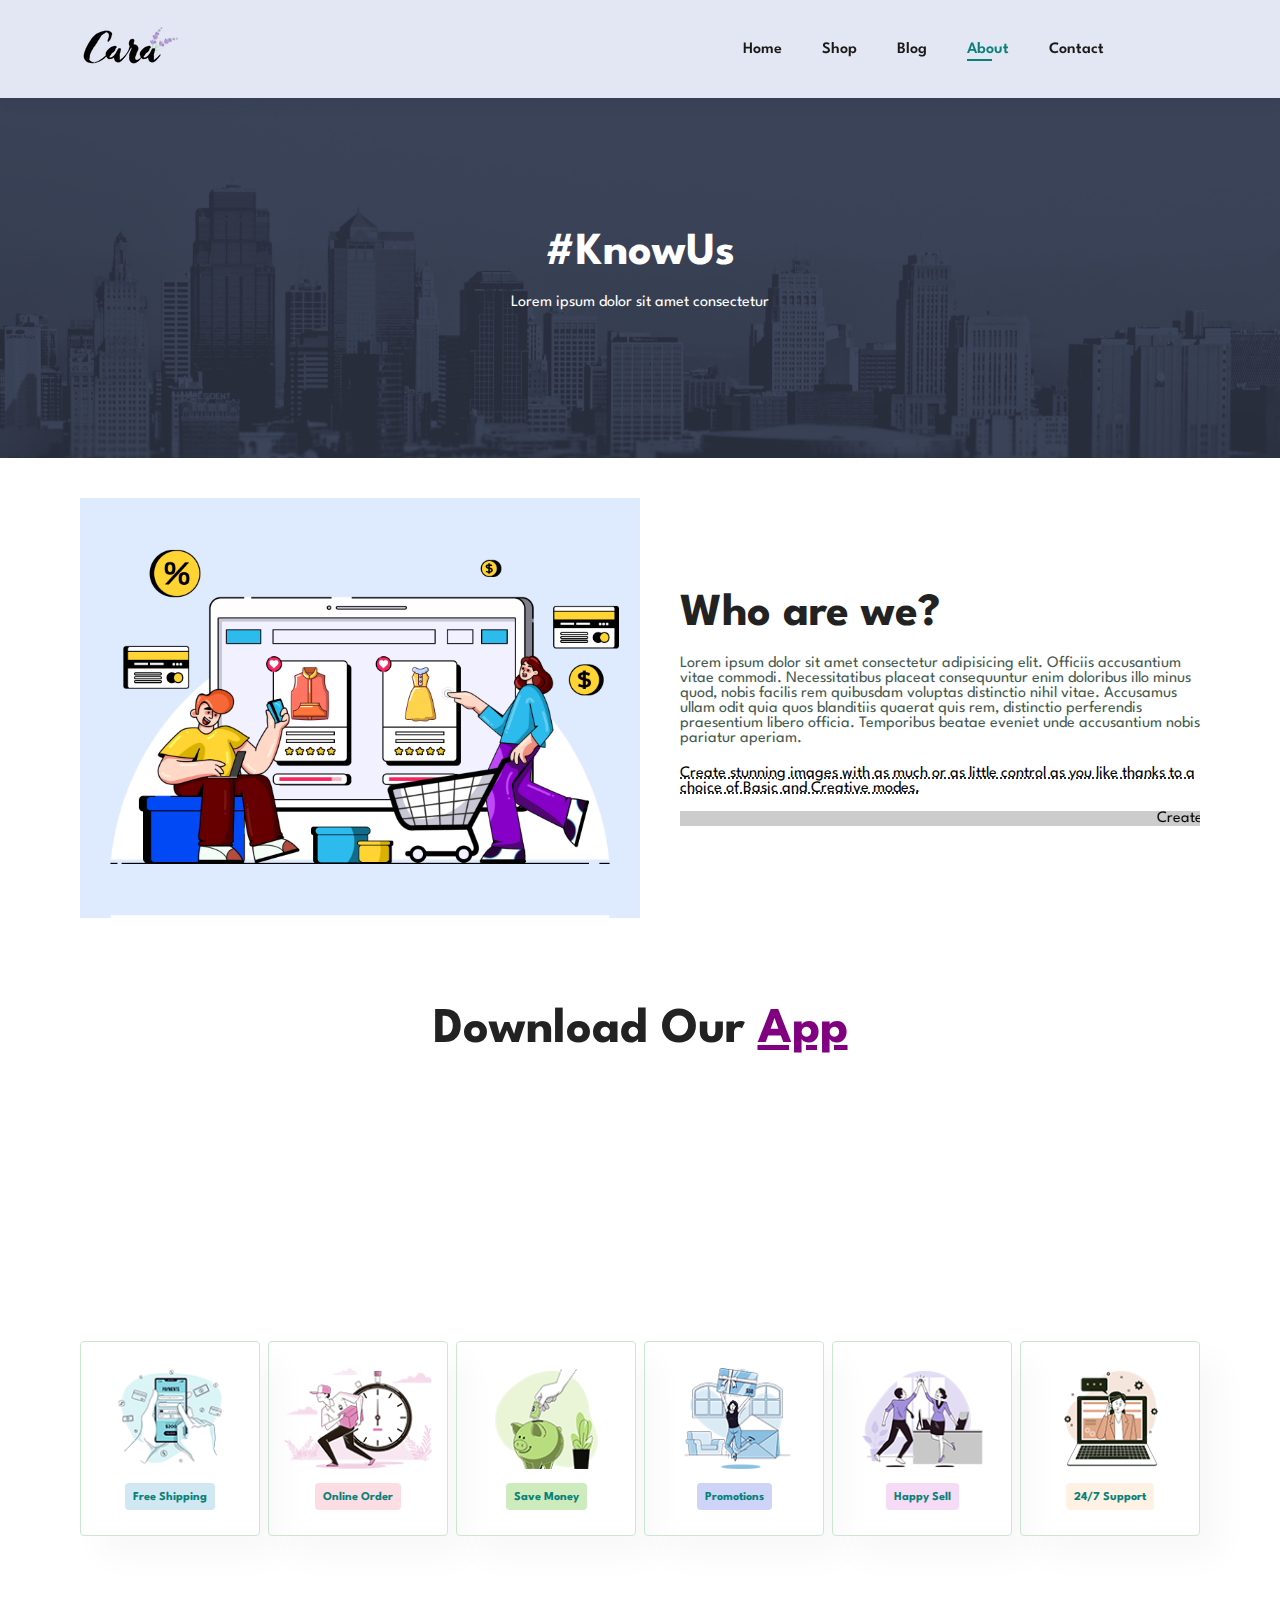
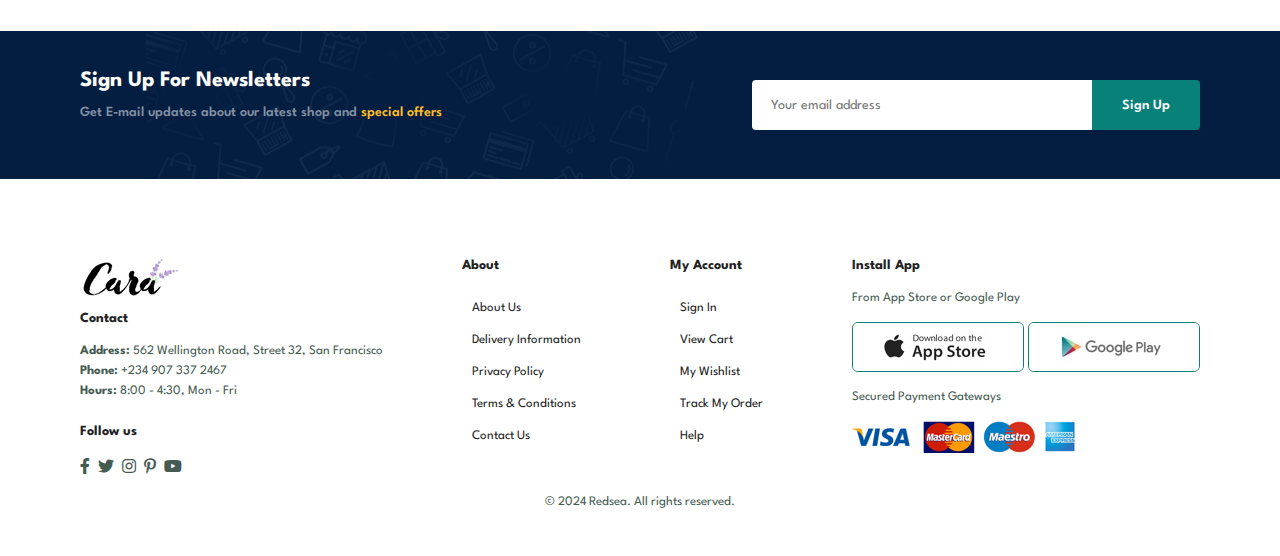
==== about.html @ 81f03ae6 "first-commit" ====
<!DOCTYPE html>
<html lang="en">

<head>
    <!-- for favicon -->
    <link rel="shortcut icon" href="images/logo.png" type="images">

    <meta charset="UTF-8">
    <meta http-equiv="X-UA-Compatible" content="IE=edge">
    <meta name="viewport" content="width=device-width, initial-scale=1.0">
    <title>E-Commerce Website | About</title>
    <link rel="stylesheet" href="https://pro.fontawesome.com/releases/v5.10.0/css/all.css" />

    <link rel="stylesheet" href="style.css">
</head>

<body>
    <section id="header">
        <a href="#"><img src="images/logo.png" class="logo" alt=""></a>

        <div>
            <ul id="navbar">
                <li><a href="index.html">Home</a></li>
                <li><a href="shop.html">Shop</a></li>
                <li><a href="blog.html">Blog</a></li>
                <li><a class="active" href="about.html">About</a></li>
                <li><a href="contact.html">Contact</a></li>
                <li id="lg-bag"><a href="cart.html"><i class="far fa-shopping-bag"></i></a></li>
                <a href="#" id="close"><i class="far fa-times"></i></a>
            </ul>
        </div>
        <div id="mobile">
            <a href="cart.html"><i class="far fa-shopping-bag"></i></a>
            <i id="bar" class="fas fa-outdent"></i>
        </div>
    </section>

    <section id="page-header" class="about-header">
        <h2>#KnowUs</h2>
        <p>Lorem ipsum dolor sit amet consectetur</p>        
    </section>

    <section id="about-head" class="section-p1">
        <img src="images/about/a6.jpg" alt="">
        <div>
            <h2>Who are we?</h2>
            <p>Lorem ipsum dolor sit amet consectetur adipisicing elit. Officiis accusantium vitae commodi. Necessitatibus placeat consequuntur enim doloribus illo minus quod, nobis facilis rem quibusdam voluptas distinctio nihil vitae. Accusamus ullam odit quia quos blanditiis quaerat quis rem, distinctio perferendis praesentium libero officia. Temporibus beatae eveniet unde accusantium nobis pariatur aperiam.</p>

            <abbr title="">Create stunning images with as much or as little control as you like thanks to a choice of Basic and Creative modes.</abbr>

            <br><br>

            <marquee bgcolor="#ccc" loop="-1" scrollamount="5" width="100%">Create stunning images with as much or as little control as you like thanks to a choice of Basic and Creative modes.</marquee>
        </div>
    </section>

    <section id="about-app" class="section-p1">
        <h1>Download Our <a href="#">App</a></h1>
        <div class="video">
            <video autoplay muted loop src="images/about/1.mp4"></video>
        </div>
    </section>

    <section id="feature" class="section-p1">
        <div class="fe-box">
            <img src="images/features/f1.png" alt=""> 
            <h6>Free Shipping</h6>
        </div>
        <div class="fe-box">
            <img src="images/features/f2.png" alt=""> 
            <h6>Online Order</h6>
        </div>
        <div class="fe-box">
            <img src="images/features/f3.png" alt=""> 
            <h6>Save Money</h6>
        </div>
        <div class="fe-box">
            <img src="images/features/f4.png" alt=""> 
            <h6>Promotions</h6>
        </div>
        <div class="fe-box">
            <img src="images/features/f5.png" alt=""> 
            <h6>Happy Sell</h6>
        </div>
        <div class="fe-box">
            <img src="images/features/f6.png" alt=""> 
            <h6>24/7 Support</h6>
        </div>
    </section>

    <section id="newsletter" class="section-p1 section-m1">
        <div class="newstext">
            <h4>Sign Up For Newsletters</h4>
            <p>Get E-mail updates about our latest shop and <span>special offers</span></p>
        </div>
        <div class="form">
            <input type="email" placeholder="Your email address">
            <button class="normal">Sign Up</button>
        </div>
    </section>

    <footer class="section-p1">
        <div class="col">
            <img class="logo" src="images/logo.png" alt="">
            <h4>Contact</h4>
            <p><strong>Address:</strong> 562 Wellington Road, Street 32, San Francisco</p>
            <p><strong>Phone:</strong> +234 907 337 2467</p>
            <p><strong>Hours:</strong> 8:00 - 4:30, Mon - Fri</p>
            <div class="follow">
                <h4>Follow us</h4>
                <div class="icon">
                    <i class="fab fa-facebook-f"></i>
                    <i class="fab fa-twitter"></i>
                    <i class="fab fa-instagram"></i>
                    <i class="fab fa-pinterest-p"></i>
                    <i class="fab fa-youtube"></i>
                </div>
            </div>
        </div>
        <div class="col">
            <h4>About</h4>
            <a href="#">About Us</a>
            <a href="#">Delivery Information</a>
            <a href="#">Privacy Policy</a>
            <a href="#">Terms & Conditions</a>
            <a href="#">Contact Us</a>
        </div>
        <div class="col">
            <h4>My Account</h4>
            <a href="#">Sign In</a>
            <a href="#">View Cart</a>
            <a href="#">My Wishlist</a>
            <a href="#">Track My Order</a>
            <a href="#">Help</a>
        </div>
        <div class="col install">
            <h4>Install App</h4>
            <p>From App Store or Google Play</p>
            <div class="row">
                <img src="images/pay/app.jpg" alt="">
                <img src="images/pay/play.jpg" alt="">
            </div>
            <p>Secured Payment Gateways </p>
            <img src="images/pay/pay.png" alt="">
        </div>
        <div class="copyright">
            <p>&copy; 2024 Redsea. All rights reserved.</p>
        </div>
    </footer>

    <script src="script.js"></script>
</body>

</html>
---- style.css ----
@import url("https://fonts.googleapis.com/css2?family=Spartan:wght@100;200;300;400;500;600;700;800;900&display=swap");
* {
  margin: 0;
  padding: 0;
  box-sizing: border-box;
  font-family: "Spartan", sans-serif;
}

html {
  scroll-behavior: smooth;
}

/* Global Styles */

h1 {
  font-size: 50px;
  line-height: 64px;
  color: #222;
}

h2 {
  font-size: 46px;
  line-height: 54px;
  color: #222;
}

h4 {
  font-size: 20px;
  color: #222;
}

h6 {
  font-weight: 700;
  font-size: 12px;
}

p {
  font-size: 16px;
  color: #465b52;
  margin: 15px 0 20px 0;
}

.section-p1 {
  padding: 40px 80px;
}

button.normal{
  font-size: 14px;
  font-weight: 600;
  padding: 15px 30px;
  color: black;
  background-color: white;
  border-radius: 4px;
  cursor: pointer;
  border: none;
  outline: none;
  transition: 0.2s;
}

button.white{
  font-size: 13px;
  font-weight: 600;
  padding: 11px 18px;
  color: #fff;
  background-color: transparent;
  cursor: pointer;
  border: 1px solid #fff;
  outline: none;
  transition: 0.2s;
}

.section-m1 {
  margin: 40px 0;
}

body {
  width: 100%;
}

/* Header Start */

#header{
  display: flex;
  align-items: center;
  justify-content: space-between;
  /* top and bottom, left and right */
  padding: 20px 80px;
  background-color: #E3E6F3;
  /* horizontal, vertical, radius and color */
  box-shadow: 0 5px 15px rgba(0, 0, 0, 0.06);
  z-index: 999;
  position: sticky;
  top: 0;
  left: 0;
}

#navbar{
  display: flex;
  align-items: center;
  justify-content: center;
  list-style: none;
  margin: 20px;
}

#navbar li{
  list-style: none;
  padding: 0 20px;
  position: relative;
}

#navbar li a{
  text-decoration: none;
  font-size: 16px;
  font-weight: 600;
  color: #1a1a1a;
  transition: 0.3s ease;
}

#navbar li a:hover,
#navbar li a.active {
  color: #088178;
}

/* you can use this for the underline
#navbar li a:hover,
#navbar li a.active {
  color: #088178;
  text-decoration: underline;
  text-underline-offset: 0.4em;
} */

#navbar li a.active::after, #navbar li a:hover::after{
  content: "";
  width: 30%;
  height: 2px;
  background: #088178;
  position: absolute;
  bottom: -4px;
  left: 20px;
}

#mobile{
  display: none;
  align-items: center;
}

#close{
  display: none;
}

/* Home Page */
#hero{
  background-image: url("images/hero4.png");
  height: 90vh;
  width: 100%;
  background-size: cover;
  background-position: top 25% right 0;
  padding: 0 80px;
  display: flex;
  flex-direction: column;
  align-items: flex-start;
  justify-content: center;
}

#hero h4{
  padding-bottom: 15px;
}

#hero h1{
  color: #088178;
}

#hero button{
  background-image: url(images/button.png);
  background-color: transparent;
  color: #088178;
  border: none;
  /* top, right, bottom, left */
  padding: 14px 80px 14px 65px;
  background-repeat: no-repeat;
  cursor: pointer;
  font-weight: 700;
  font-size: 15px;
}
          /* features in home page */
#feature{
  display: flex;
  align-items: center;
  justify-content: space-between;
  flex-wrap: wrap;
}

#feature .fe-box{
  width: 180px;
  text-align: center;
  /* top and bottom, left and right */
  padding: 25px 15px;
  box-shadow: 20px 20px 34px rgba(0, 0, 0, 0.03);
  border: 1px solid #cce7d0;
  border-radius: 4px;
  margin: 15px 0;
}

#feature .fe-box:hover{
  box-shadow: 10px 10px 54px rgba(70, 62, 221, 0.1);
}

/* to make the pictures in the feature page responsive */
#feature .fe-box img{
  width: 100%;
  margin-bottom: 10px;
}

#feature .fe-box h6{
  display: inline-block;
  padding: 9px 8px 6px 8px;
  line-height: 1;
  border-radius: 4px;
  color: #088178;
  background-color: #d1e8f2;
}

#feature .fe-box:nth-child(2) h6{
  background-color: #fddde4;
}

#feature .fe-box:nth-child(3) h6{
  background-color: #cdebbc;
}

#feature .fe-box:nth-child(4) h6{
  background-color: #cdd4f8;
}

#feature .fe-box:nth-child(5) h6{
  background-color: #f6dbf6;
}

#feature .fe-box:nth-child(6) h6{
  background-color: #fff2e5;
}

          /* featured products in home page */
#product1{
  text-align: center;
}

#product1 .pro-container{
  display: flex;
  flex-wrap: wrap;
  justify-content: space-between;
  padding-top: 20px;
}

#product1 .pro{
  width: 23%;
  min-width: 250px;
  padding: 10px 12px;
  border: 1px solid #cce7d0;
  border-radius: 25px;
  cursor: pointer;
  box-shadow: 20px 20px 30px rgba(0, 0, 0, 0.02);
  margin: 15px 0;
  transition: 0.2s ease;
  position: relative;
}

#product1 .pro:hover{
  box-shadow: 20px 20px 30px rgba(0, 0, 0, 0.06);
}

#product1 .pro img{
  width: 100%;
  border-radius: 20px;
}

#product1 .pro .des{
  text-align: start;
  padding: 10px 0;
}

#product1 .pro .des span{
  color: #606063;
  font-size: 12px;
}

#product1 .pro .des h5{
  padding-top: 7px;
  color: #1a1a1a;
  font-size: 14px;
}

#product1 .pro .des i{
  font-size: 12px;
  color: rgb(243, 181, 25);
}

#product1 .pro .des h4{
  padding-top: 7px;
  font-size: 15px;
  font-weight: 700;
  color: #088178;
}

#product1 .pro .cart{
  width: 40px;
  height: 40px;
  line-height: 40px;
  border-radius: 50px;
  background-color: #e8f6ea;
  font-weight: 500;
  color: #088178;
  border: 1px solid #cce7d0;
  position: absolute;
  bottom: 20px;
  right: 10px;
}

          /* Banner in Home page */
#banner{
  display: flex;
  flex-direction: column;
  justify-content: center;
  align-items: center;
  text-align: center;
  background-image: url(images/banner/b2.jpg);
  width: 100%;
  height: 40vh;
  background-size: cover;
  background-position: center;
}

#banner h4{
  color: #fff;
  font-size: 16px;
}

#banner h2{
  color: #fff;
  font-size: 30px;
  padding: 10px 0;
}

#banner h2 span{
  color: #ef3636;
}

#banner button:hover{
  background-color: #088178;
  color: #fff;
}

          /* for the banners in the home page */
#sm-banner{
  display: flex;
  flex-direction: row;
  justify-content: space-between;
  flex-wrap: wrap;
}

#sm-banner .banner-box{
  display: flex;
  flex-direction: column;
  justify-content: center;
  align-items: flex-start;
  background-image: url(images/banner/b17.jpg);
  min-width: 650px;
  height: 50vh;
  background-size: cover;
  background-position: center;
  padding: 30px;
}

#sm-banner .banner-box2{
  background-image: url(images/banner/b10.jpg);
}

#sm-banner h4{
  color: #fff;
  font-size: 20px;
  font-weight: 300;
}

#sm-banner h2{
  color: #fff;
  font-size: 28px;
  font-weight: 800;
}

#sm-banner span{
  color: #fff;
  font-size: 14px;
  font-weight: 500;
  padding-bottom: 15px;
}

#sm-banner .banner-box:hover button{
  background-color: #088178;
  border: 1px solid #088178;
}

#banner3{
  display: flex;
  justify-content: space-between;
  flex-wrap: wrap;
  padding: 0 80px;
  text-align: center;
}

#banner3 .banner-box{
  display: flex;
  flex-direction: column;
  justify-content: center;
  align-items: flex-start;
  background-image: url(images/banner/b7.jpg);
  min-width: 30%;
  height: 30vh;
  background-size: cover;
  background-position: center;
  padding: 20px;
  margin-bottom: 20px;
}

#banner3 .banner-box2{
  background-image: url(images/banner/b4.jpg);
}

#banner3 .banner-box3{
  background-image: url(images/banner/b18.jpg);
}

#banner3 h2{
  color: #fff;
  font-weight: 900;
  font-size: 22px;
}

#banner3 h3{
  color: #ec544e;
  font-weight: 800;
  font-size: 15px;
}

#newsletter{
  display: flex;
  justify-content: space-between;
  flex-wrap: wrap;
  align-items: center;
  background-image: url(images/banner/b14.png);
  background-repeat: no-repeat;
  background-position: 20% 30%;
  background-color: #041e42;
}

#newsletter h4{
  font-size: 22px;
  font-weight: 700;
  color: #fff;
}

#newsletter p{
  font-size: 14px;
  font-weight: 600;
  color: #818ea0;
}

#newsletter p span{
  color: #ffbd27;
}

#newsletter .form{
  display: flex;
  width: 40%;
}

#newsletter .form input{
  height: 3.125rem;
  padding: 0 1.25em;
  font-size: 14px;
  width: 100%;
  border: 1px solid transparent;
  border-radius: 4px;
  outline: none;
  border-top-right-radius: 0;
  border-bottom-right-radius: 0;
}

#newsletter button{
  background-color: #088178;
  color: #fff;
  white-space: nowrap;
  border-top-left-radius: 0;
  border-bottom-left-radius: 0;
}

#newsletter button:hover{
  background-color: #fff;
  color: #088178;
}

footer{
  display: flex;
  flex-wrap: wrap;
  justify-content: space-between;
}

footer .col{
  display: flex;
  flex-direction: column;
  align-items: flex-start;
  margin-bottom: 20px;
}

footer .logo{
  margin-bottom: 13px;
}

footer h4{
  font-size: 14px;
  padding-bottom: 20px;
}

footer p{
  font-size: 13px;
  margin: 0 0 8px 0;
}

footer a{
  font-size: 13px;
  text-decoration: none;
  color: #222;
  margin: 10px;
}

footer .follow{
  margin-top: 20px;
}

footer .follow i{
  color: #465b52;
  padding-right: 4px;
  cursor: pointer;
}

footer .follow .icon{
  position: relative;
}

footer .follow .icon img{
  position: absolute;
  top: -3px;
  left: 83px;
  width: 22px;
}

footer .install .row img{
  border: 1px solid #088178;
  border-radius: 6px;
}

footer .install img{
  margin: 10px 0 15px 0;
}

footer .follow i:hover,
footer a:hover{
  color: #088178;
}

footer .copyright{
  width: 100%;
  text-align: center;
}

/* Shop Page */
#page-header{
  background-image: url(images/banner/b1.jpg);
  width: 100%;
  height: 40vh;
  background-size: cover;
  display: flex;
  justify-content: center;
  align-items: center;
  flex-direction: column;
  padding: 14px;
}

#page-header h2,
#page-header p{
  color: #fff;
}

#pagination{
  text-align: center;
}

#pagination a{
  text-decoration: none;
  background-color: #088178;
  padding: 15px 20px;
  border-radius: 4px;
  color: #fff;
  font-weight: 600;
}

#pagination a i{
  font-size: 16px;
  font-weight: 600;
}

/* Single Product */
#prodetails{
  display: flex;
  margin-top: 20px;
}

#prodetails .single-pro-image{
  width: 40%;
  margin-right: 50px;
}

.small-img-group{
  display: flex;
  justify-content: space-between;
}

.small-img-col{
  flex-basis: 24%;
  cursor: pointer;
}

#prodetails .single-pro-details{
  width: 50%;
  padding-top: 30px;
}

#prodetails .single-pro-details h4{
  padding: 40px 0 20px 0;
}

#prodetails .single-pro-details h2{
  font-size: 26px;
}

#prodetails .single-pro-details select{
  display: block;
  padding: 5px 10px;
  margin-bottom: 10px;
}

#prodetails .single-pro-details input{
  width: 50px;
  height: 47px;
  padding-left: 10px;
  font-size: 16px;
  margin-right: 10px;
}

#prodetails .single-pro-details input:focus{
  outline: none;
}

#prodetails .single-pro-details button{
  background-color: #088178;
  color: #fff;
}

#prodetails .single-pro-details span{
  line-height: 25px;
}

/* blog page */
#page-header.blog-header{
  background-image: url("images/banner/b19.jpg");
}

#blog{
  padding: 150px 150px 0 150px;
}

#blog .blog-box{
  display: flex;
  align-items: center;
  width: 100%;
  position: relative;
  padding-bottom: 90px;
}

#blog .blog-box .blog-img{
  width: 50%;
  margin-right: 40px;
}

#blog img{
  width: 100%;
  height: 300px;
  object-fit: cover;
}

#blog .blog-box .blog-details{
  width: 50%;
}

#blog .blog-box .blog-details a{
  text-decoration: none;
  font-size: 11px;
  color: #000;
  font-weight: 700;
  position: relative;
  transition: 0.3s;
}

          /* drawing a line */
#blog .blog-box .blog-details a::after{
  content: "";
  width: 50px;
  height: 1px;
  background: #000;
  position: absolute;
  top: 4px;
  right: -60px;
}

#blog .blog-box .blog-details a:hover::after{
  background-color: #088178;
}

#blog .blog-box .blog-details a:hover{
  color: #088178;
}

#blog .blog-box h1{
  position: absolute;
  top: -40px;
  left: 0;
  font-size: 70px;
  font-weight: 700;
  color: #c9cbce;
  z-index: -9;
}

/* About Page */
#page-header.about-header{
  background-image: url("images/about/banner.png");
}

#about-head{
  display: flex;
  align-items: center;
}

#about-head img{
  width: 50%;
  height: auto;
}

#about-head div{
  padding-left: 40px;
}

#about-app{
  text-align: center;
}

#about-app a{
  color: purple;
}

#about-app .video{
  width: 70%;
  height: 100%;
  margin: 30px auto 0 auto;
}

#about-app .video video{
  width: 100%;
  height: 100%;
  border-radius: 20px;
}

/* Contact Page */
#contact-details{
  display: flex;
  align-items: center;
  justify-content: space-between;
}

#contact-details .details{
  width: 40%;
}

#contact-details .details span,
#form-details form span{
  font-size: 12px;
}

#contact-details .details h2, 
#form-details form h2{
  font-size: 26px;
  line-height: 35px;
  padding: 20px 0;
}

#contact-details .details h3{
  font-size: 16px;
  padding-bottom: 15px;
}

#contact-details .details li{
  list-style: none;
  display: flex;
  padding: 10px 0;
}

#contact-details .details li i{
  font-size: 14px;
  padding-right: 22px;
}

#contact-details .details li p{
  margin: 0;
  font-size: 14px;
}

#contact-details .map{
  width: 55%;
  height: 400px;
}

#contact-details .map iframe{
  width: 100%;
  height: 100%;
}

#form-details{
  display: flex;
  justify-content: space-between;
  margin: 30px;
  padding: 80px;
  border: 1px solid #e1e1e1;
}

#form-details form{
  width: 65%;
  display: flex;
  flex-direction: column;
  align-items: flex-start;
}

#form-details form input,
#form-details form textarea{
  width: 100%;
  padding: 12px 15px;
  outline: none;
  margin-bottom: 20px;
  border: 1px solid #e1e1e1;
}

#form-details form button{
  background-color: #088178;
  color: #fff;
}

#form-details .people div{
  padding-bottom: 25px;
  display: flex;
  align-items: flex-start;
}

#form-details .people div img{
  width: 65px;
  height: 65px;
  object-fit: cover;
  margin-right: 15px;
  border-radius: 50px;
}

#form-details .people div p{
  margin: 0;
  font-size: 13px;
  line-height: 25px;
}

#form-details .people div p span{
  display: block;
  font-size: 16px;
  font-weight: 600;
  color: #000;
}

/* Cart Page */

/* To add a slider */
#cart{
  overflow-x: auto;
}

#cart table{
  width: 100%;
  border-collapse: collapse;
  table-layout: fixed;
  white-space: nowrap;
}

#cart table img{
  width: 70px;
}

#cart table td:nth-child(1){
  width: 100px;
  text-align: center;
}

#cart table td:nth-child(2){
  width: 150px;
  text-align: center;
}

#cart table td:nth-child(3){
  width: 250px;
  text-align: center;
}

#cart table td:nth-child(4),
#cart table td:nth-child(5),
#cart table td:nth-child(6){
  width: 150px;
  text-align: center;
}

#cart table td:nth-child(5) input{
  width: 70px;
  padding: 10px 5px 10px 15px;
}

#cart table thead{
  border: 1px solid #e2e9e1;
  border-left: none;
  border-right: none;
}

#cart table thead td{
  font-weight: 700;
  text-transform: uppercase;
  font-size: 13px;
  padding: 18px 0;
}

#cart table tbody tr td{
  padding-top: 15px;
}

#cart table tbody td{
  font-size: 13px;
}

#cart-add{
  display: flex;
  flex-wrap: wrap;
  justify-content: space-between;
}

#cart-add #coupon{
  width: 50%;
  margin-bottom: 30px;
}

#cart-add #coupon h3,
#cart-add #subtotal h3{
  padding-bottom: 15px;
}

#cart-add #coupon input{
  padding: 10px 20px;
  outline: none;
  width: 60%;
  margin-right: 10px;
  border: 1px solid #e2e9e1;
}

#cart-add #coupon button,
#cart-add #subtotal button{
  background-color: #088178;
  color: #fff;
  padding: 10px 20px;
}

#cart-add #subtotal{
  width: 50%;
  margin-bottom: 30px;
  border: 1px solid #e2e9e1;
  padding: 30px;
}

#cart-add #subtotal table{
  border-collapse: collapse;
  width: 100%;
  margin-bottom: 20px;
}

#cart-add #subtotal table td{
  width: 50%;
  border: 1px solid #e2e9e1;
  padding: 10px;
  font-size: 13px;
}

/* Start Media Query */

@media (max-width:1024px){
  .section-p1{
    padding: 40px 40px;
  }

  #navbar{
    display: flex;
    flex-direction: column;
    align-items: flex-start;
    justify-content: flex-start;
    position: fixed;
    top: 0;
    right: -400px;
    height: 100vh;
    width: 300px;
    background-color: #E3E6F3;
    box-shadow: 0 40px 60px rgba(0, 0, 0, 0.1);
    padding: 80px 0 0 10px;
    transition: 0.3s;
  }

  #navbar.active{
    right: -20px;
  }

  #navbar li{
    margin-bottom: 25px;
  }

  #mobile{
    display: flex;
    align-items: center;
  }

  #mobile i{
    color: #1a1a1a;
    font-size: 24px;
    padding-left: 20px;
  }

  #close{
    display: initial;
    position: absolute;
    top: 30px;
    left: 30px;
    color: #222;
    font-size: 24px;
  }

  #lg-bag{
    display: none;
  }

  #hero{
  height: 70vh;
  padding: 0 80px;
  background-position: top 30% right 55%;
  }

  #feature {
    justify-content: center;
  }

  #feature .fe-box {
    margin: 15px 15px;
  }

  #product1 .pro-container {
    justify-content: center;
  }

  #product1 .pro {
    margin: 15px;
  }

  #banner {
    height: 20vh;
  }

  #sm-banner .banner-box {
    min-width: 100%;
    height: 30vh;
  }

  #banner3{
    padding: 0 40px;
  }

  #banner3 .banner-box {
    width: 28%;
  }

  #newsletter {
    justify-content: center;
    text-align: center;
  }

  #newsletter .form {
    width: 70%;
  }

  /* Contact Page */
  #form-details{
    padding: 40px;
  }

  #form-details form{
    width: 55%;
  }
}

@media (max-width:540px){
  .section-p1{
    padding: 20px;
  }
  #header{
    padding: 10px 30px;
  }

  h1{
    font-size: 38px;
  }

  h2{
    font-size: 32px;
  }

  #hero{
    padding: 0 20px;
    background-position: 55%;
  }

  #feature {
    justify-content: space-between;
  }

  #feature .fe-box{
    width: 155px;
    margin: 0 0 15px 0;
  }

  #product1 .pro{
    width: 100%;
  }

  #banner{
    height: 40vh;
  }

  #sm-banner .banner-box{
    height: 40vh;
  }

  #sm-banner .banner-box2{
    margin-top: 20px;
  }

  #banner3{
    padding: 0 20px;
  }

  #banner3 .banner-box{
    width: 100%;
  }

  #newsletter .form{
    width: 100%;
  }

  footer .copyright{
    text-align: start;
  }

  /* Single Product */
  #prodetails {
    display: flex;
    flex-direction: column;
  }

  #prodetails .single-pro-image{
    width: 100%;
    margin-right: 0px;
  }

  #prodetails .single-pro-details{
    width: 100%;
  }

  /* Blog Page */
  #blog{
    padding: 100px 20px 0 20px;
  }


  #blog .blog-box{
    display: flex;
    flex-direction: column;
    align-items: flex-start;
  }

  #blog .blog-box .blog-img{
    width: 100%;
    margin-right: 0;
    margin-bottom: 30px;
  }

  #blog .blog-box .blog-details{
    width: 100%;
  }

  /* About page */

  #about-head{
    flex-direction: column;
  }
  
  #about-head img{
    width: 100%;
    margin-bottom: 20px;
  }
  
  #about-head div{
    padding-left: 0px;
  }

  #about-head .video{
    width: 100%;
  }

  /* Contact Page */
  #contact-details{
    flex-direction: column;
  }

  #contact-details .details{
    width: 100%;
    margin-bottom: 30px;
  }

  #contact-details .map{
    width: 100%;
  }

  #form-details{
    padding: 40px;
  }

  #form-details form{
    width: 50%;
  }

  #form-details {
    margin: 10px;
    padding: 30px 10px;
    flex-wrap: wrap;
  }

  #form-details form{
    width: 100%;
    margin-bottom: 30px;
  }

  /* Cart Page */
  #cart-add{
    flex-direction: column;
  }

  #cart-add #coupon{
    width: 100%;
    margin-top: 30px;
  }

  #cart-add #subtotal {
    width: 100%;
    padding: 20px;
  }
}
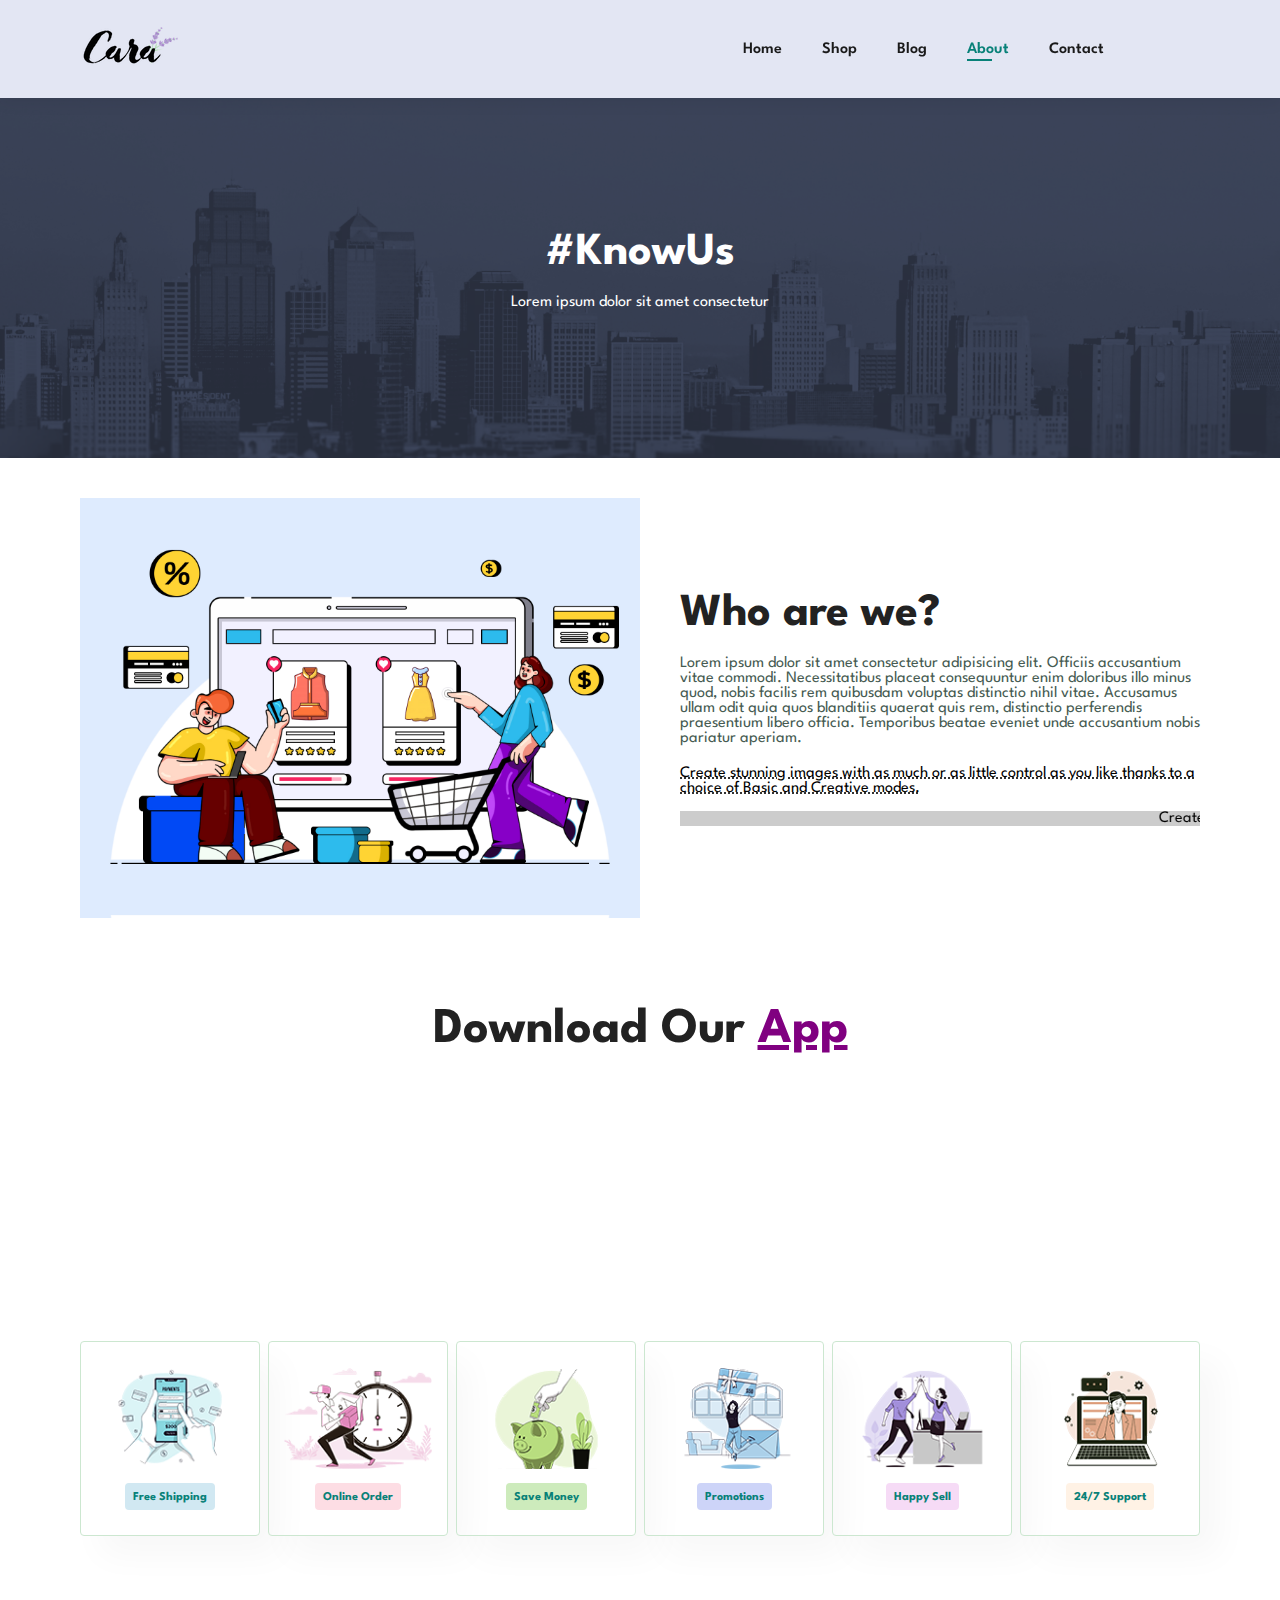
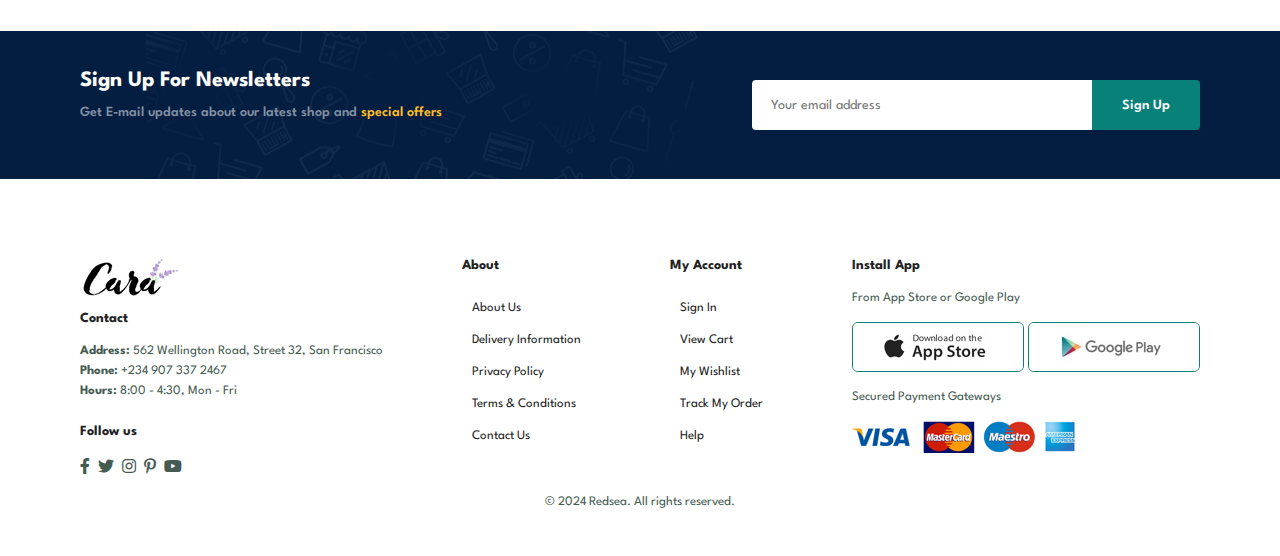
==== commit c9c1ed93: "last_commit" ====
--- a/about.html
+++ b/about.html
@@ -83,7 +83,7 @@
             <h6>Happy Sell</h6>
         </div>
         <div class="fe-box">
-            <img src="images/features/f6.png" alt=""> 
+            <img src="images/features/f6.png" > 
             <h6>24/7 Support</h6>
         </div>
     </section>
